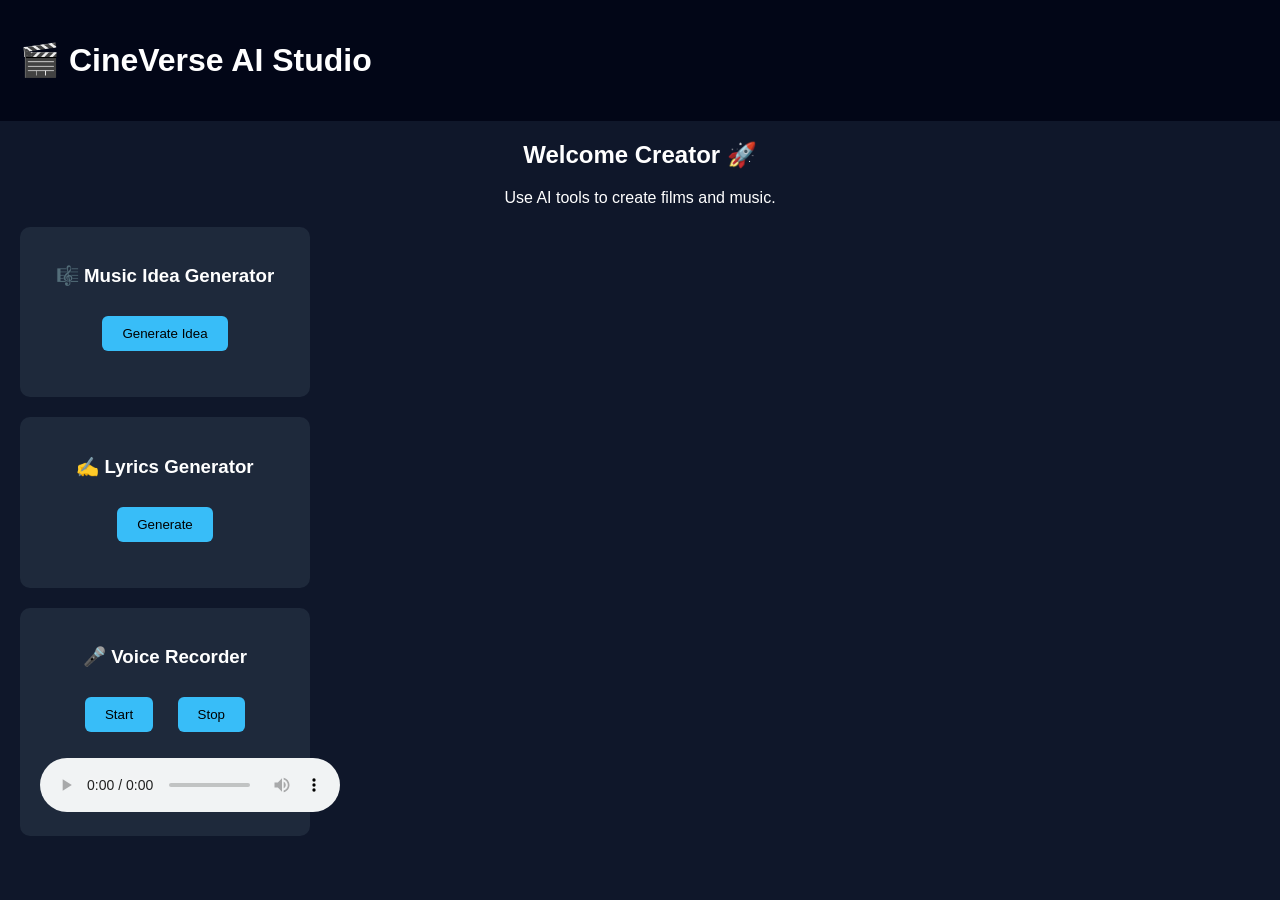
==== dashboard.html @ 4eeb8976 "Create dashboard.html" ====
<!DOCTYPE html>
<html>

<head>

<title>CineVerse AI Studio</title>

<link rel="stylesheet" href="css/style.css">

</head>

<body>

<header>

<h1>🎬 CineVerse AI Studio</h1>

</header>

<div class="container">

<h2>Welcome Creator 🚀</h2>

<p>Use AI tools to create films and music.</p>

<div class="card">

<h3>🎼 Music Idea Generator</h3>

<button onclick="idea()">Generate Idea</button>

<p id="idea"></p>

</div>

<div class="card">

<h3>✍️ Lyrics Generator</h3>

<button onclick="lyrics()">Generate</button>

<p id="lyrics"></p>

</div>

<div class="card">

<h3>🎤 Voice Recorder</h3>

<button onclick="startRec()">Start</button>
<button onclick="stopRec()">Stop</button>

<p id="recstatus"></p>

<audio id="audioPlayback" controls></audio>

</div>

</div>

<script src="js/voice.js"></script>

<script>

function idea(){

let ideas=[
"Romantic rain song",
"Hero intro background music",
"Sad piano theme",
"Festival dance beat"
];

document.getElementById("idea").innerHTML =
ideas[Math.floor(Math.random()*ideas.length)];

}

function lyrics(){

let lines=[
"Under the silver moon we sing",
"Your voice echoes in my heart",
"Dancing lights in midnight sky",
"A melody that never fades"
];

document.getElementById("lyrics").innerHTML =
lines[Math.floor(Math.random()*lines.length)];

}

</script>

</body>

</html>
---- css/style.css ----
body{
margin:0;
font-family:Arial;
background:#0f172a;
color:white;
text-align:center;
}

header{
background:#020617;
padding:20px;
display:flex;
justify-content:space-between;
align-items:center;
}

nav a{
color:white;
margin:10px;
text-decoration:none;
font-weight:bold;
}

.hero{
padding:100px 20px;
}

.hero h2{
font-size:40px;
}

.mainbtn{
padding:12px 25px;
font-size:16px;
background:#38bdf8;
border:none;
border-radius:8px;
cursor:pointer;
}

.features{
display:flex;
justify-content:center;
flex-wrap:wrap;
}

.card{
background:#1e293b;
padding:20px;
margin:20px;
width:250px;
border-radius:10px;
}

button{
padding:10px 20px;
margin:10px;
border:none;
border-radius:6px;
background:#38bdf8;
cursor:pointer;
}

.loginbox{
background:#1e293b;
width:300px;
padding:40px;
margin:100px auto;
border-radius:10px;
}

input{
width:90%;
padding:10px;
margin:10px;
border:none;
border-radius:5px;
}

footer{
margin-top:50px;
padding:20px;
background:#020617;
}
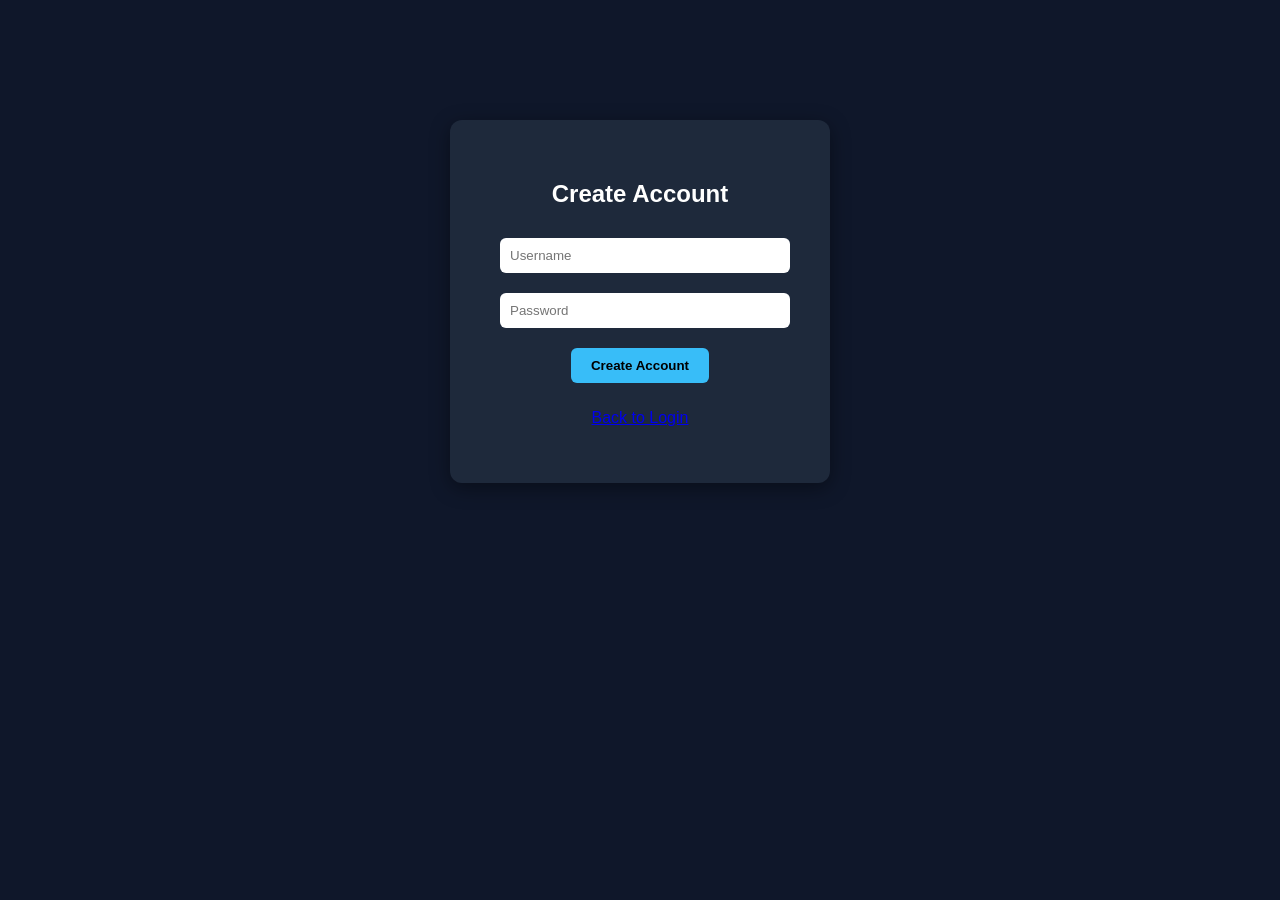
==== commit 4af0b4e6: "Update dashboard.html" ====
--- a/dashboard.html
+++ b/dashboard.html
@@ -3,7 +3,7 @@
 
 <head>
 
-<title>CineVerse AI Studio</title>
+<title>CineVerse Studio</title>
 
 <link rel="stylesheet" href="css/style.css">
 
@@ -11,23 +11,29 @@
 
 <body>
 
+<script>
+
+if(!localStorage.getItem("loggedin")){
+window.location.href="login.html";
+}
+
+</script>
+
 <header>
 
 <h1>🎬 CineVerse AI Studio</h1>
 
+<button onclick="logout()">Logout</button>
+
 </header>
 
-<div class="container">
-
-<h2>Welcome Creator 🚀</h2>
-
-<p>Use AI tools to create films and music.</p>
+<div class="features">
 
 <div class="card">
 
-<h3>🎼 Music Idea Generator</h3>
+<h3>💡 Song Idea Generator</h3>
 
-<button onclick="idea()">Generate Idea</button>
+<button onclick="idea()">Generate</button>
 
 <p id="idea"></p>
 
@@ -56,22 +62,56 @@
 
 </div>
 
+<div class="card">
+
+<h3>🎬 Script Generator</h3>
+
+<button onclick="scriptIdea()">Generate</button>
+
+<p id="script"></p>
+
+</div>
+
+<div class="card">
+
+<h3>🎵 Chord Generator</h3>
+
+<button onclick="chords()">Generate</button>
+
+<p id="chord"></p>
+
+</div>
+
 </div>
 
 <script src="js/voice.js"></script>
 
 <script>
 
+function logout(){
+
+localStorage.removeItem("loggedin");
+
+window.location.href="login.html";
+
+}
+
 function idea(){
 
 let ideas=[
-"Romantic rain song",
-"Hero intro background music",
-"Sad piano theme",
-"Festival dance beat"
+"Romantic rain love song",
+"Hero intro movie music",
+"Lo-fi night music",
+"Sad piano melody",
+"Festival dance beat",
+"Workout motivation song",
+"Village folk music",
+"Sci-fi movie soundtrack",
+"Travel vlog background music",
+"Friendship celebration song"
 ];
 
-document.getElementById("idea").innerHTML =
+document.getElementById("idea").innerHTML=
 ideas[Math.floor(Math.random()*ideas.length)];
 
 }
@@ -80,13 +120,46 @@
 
 let lines=[
 "Under the silver moon we sing",
-"Your voice echoes in my heart",
-"Dancing lights in midnight sky",
-"A melody that never fades"
+"Your voice echoes through the night",
+"Dreams dancing in the sky",
+"A melody born from the heart",
+"Stars listening to our song",
+"The rhythm flowing like a river",
+"Every note tells a story",
+"Music carries our emotions",
+"Together we create magic",
+"And the song lives forever"
 ];
 
-document.getElementById("lyrics").innerHTML =
-lines[Math.floor(Math.random()*lines.length)];
+document.getElementById("lyrics").innerHTML=lines.join("<br>");
+
+}
+
+function scriptIdea(){
+
+let scripts=[
+"A struggling musician discovers AI that predicts hit songs.",
+"A village boy becomes a global music icon.",
+"A future where music controls emotions.",
+"A band trying to save their city through music."
+];
+
+document.getElementById("script").innerHTML=
+scripts[Math.floor(Math.random()*scripts.length)];
+
+}
+
+function chords(){
+
+let chords=[
+"C - G - Am - F",
+"D - A - Bm - G",
+"G - D - Em - C",
+"Am - F - C - G"
+];
+
+document.getElementById("chord").innerHTML=
+chords[Math.floor(Math.random()*chords.length)];
 
 }
 
--- a/css/style.css
+++ b/css/style.css
@@ -1,10 +1,12 @@
 body{
 margin:0;
-font-family:Arial;
+font-family:Arial, Helvetica, sans-serif;
 background:#0f172a;
 color:white;
 text-align:center;
 }
+
+/* HEADER */
 
 header{
 background:#020617;
@@ -14,6 +16,10 @@
 align-items:center;
 }
 
+header h1{
+margin:0;
+}
+
 nav a{
 color:white;
 margin:10px;
@@ -21,12 +27,24 @@
 font-weight:bold;
 }
 
+nav a:hover{
+color:#38bdf8;
+}
+
+/* HERO SECTION */
+
 .hero{
 padding:100px 20px;
 }
 
 .hero h2{
 font-size:40px;
+margin-bottom:10px;
+}
+
+.hero p{
+font-size:18px;
+margin-bottom:20px;
 }
 
 .mainbtn{
@@ -38,19 +56,29 @@
 cursor:pointer;
 }
 
+.mainbtn:hover{
+background:#0ea5e9;
+}
+
+/* FEATURES */
+
 .features{
 display:flex;
 justify-content:center;
 flex-wrap:wrap;
+margin-top:40px;
 }
 
 .card{
 background:#1e293b;
-padding:20px;
+padding:25px;
 margin:20px;
-width:250px;
-border-radius:10px;
+width:260px;
+border-radius:12px;
+box-shadow:0 5px 15px rgba(0,0,0,0.3);
 }
+
+/* BUTTON */
 
 button{
 padding:10px 20px;
@@ -59,23 +87,42 @@
 border-radius:6px;
 background:#38bdf8;
 cursor:pointer;
+font-weight:bold;
 }
+
+button:hover{
+background:#0ea5e9;
+}
+
+/* LOGIN BOX */
 
 .loginbox{
 background:#1e293b;
 width:300px;
 padding:40px;
-margin:100px auto;
-border-radius:10px;
+margin:120px auto;
+border-radius:12px;
+box-shadow:0 5px 20px rgba(0,0,0,0.4);
 }
+
+/* INPUT */
 
 input{
 width:90%;
 padding:10px;
 margin:10px;
 border:none;
-border-radius:5px;
+border-radius:6px;
 }
+
+/* AUDIO PLAYER SMALL */
+
+audio{
+width:160px;
+margin-top:10px;
+}
+
+/* FOOTER */
 
 footer{
 margin-top:50px;
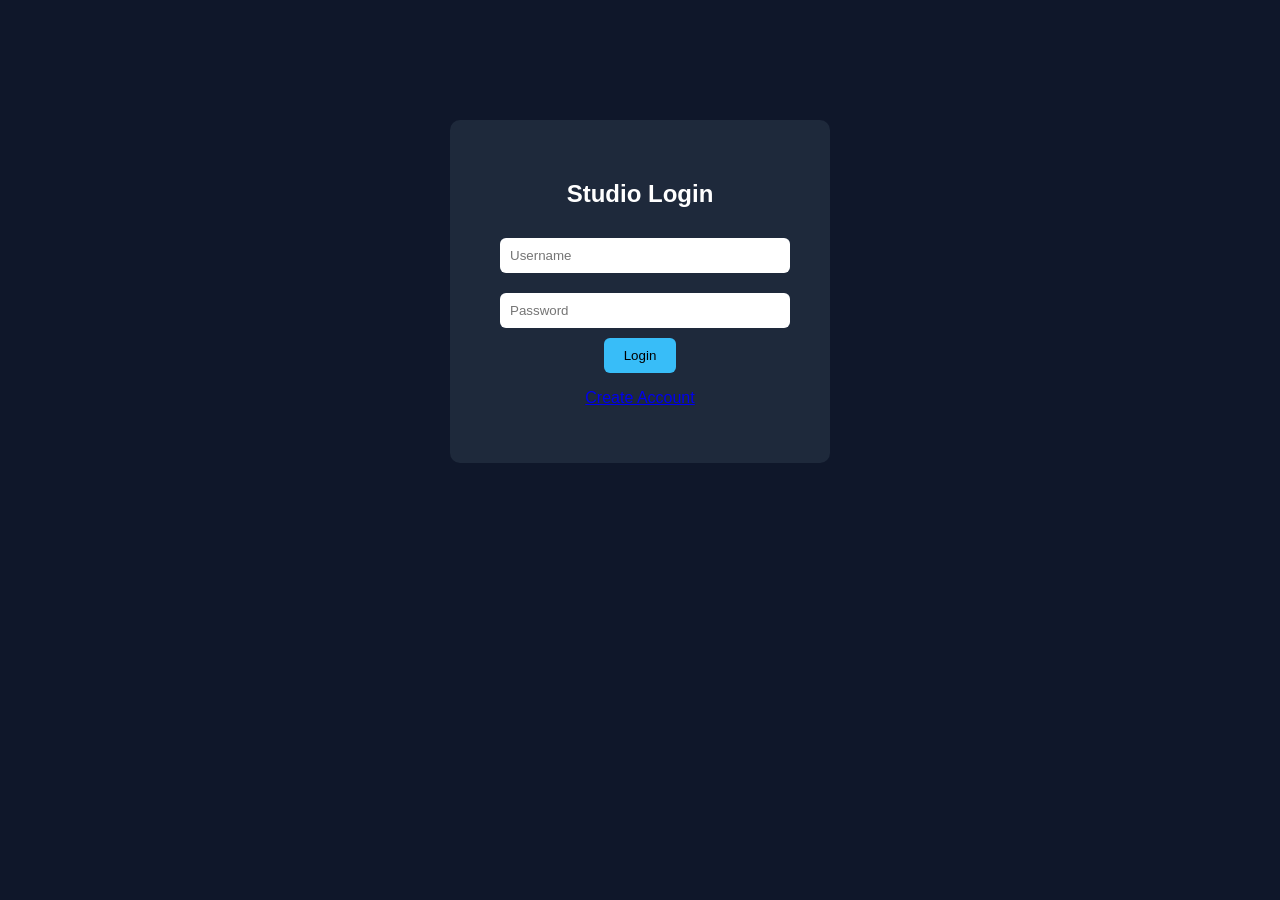
==== commit c6250665: "Update dashboard.html" ====
--- a/dashboard.html
+++ b/dashboard.html
@@ -14,14 +14,14 @@
 <script>
 
 if(!localStorage.getItem("loggedin")){
-window.location.href="login.html";
+window.location.href="login.html"
 }
 
 </script>
 
 <header>
 
-<h1>🎬 CineVerse AI Studio</h1>
+<h1>CineVerse Studio</h1>
 
 <button onclick="logout()">Logout</button>
 
@@ -31,7 +31,7 @@
 
 <div class="card">
 
-<h3>💡 Song Idea Generator</h3>
+<h3>Song Idea Generator</h3>
 
 <button onclick="idea()">Generate</button>
 
@@ -41,7 +41,7 @@
 
 <div class="card">
 
-<h3>✍️ Lyrics Generator</h3>
+<h3>Lyrics Generator</h3>
 
 <button onclick="lyrics()">Generate</button>
 
@@ -51,9 +51,10 @@
 
 <div class="card">
 
-<h3>🎤 Voice Recorder</h3>
+<h3>Voice Recorder</h3>
 
 <button onclick="startRec()">Start</button>
+
 <button onclick="stopRec()">Stop</button>
 
 <p id="recstatus"></p>
@@ -64,7 +65,7 @@
 
 <div class="card">
 
-<h3>🎬 Script Generator</h3>
+<h3>Movie Script Idea</h3>
 
 <button onclick="scriptIdea()">Generate</button>
 
@@ -74,7 +75,7 @@
 
 <div class="card">
 
-<h3>🎵 Chord Generator</h3>
+<h3>Chord Generator</h3>
 
 <button onclick="chords()">Generate</button>
 
@@ -90,9 +91,9 @@
 
 function logout(){
 
-localStorage.removeItem("loggedin");
+localStorage.removeItem("loggedin")
 
-window.location.href="login.html";
+window.location.href="login.html"
 
 }
 
@@ -100,19 +101,19 @@
 
 let ideas=[
 "Romantic rain love song",
-"Hero intro movie music",
-"Lo-fi night music",
+"Hero intro music",
+"Lo-fi study music",
 "Sad piano melody",
 "Festival dance beat",
 "Workout motivation song",
-"Village folk music",
+"Village folk song",
 "Sci-fi movie soundtrack",
-"Travel vlog background music",
+"Travel vlog music",
 "Friendship celebration song"
-];
+]
 
 document.getElementById("idea").innerHTML=
-ideas[Math.floor(Math.random()*ideas.length)];
+ideas[Math.floor(Math.random()*ideas.length)]
 
 }
 
@@ -124,14 +125,14 @@
 "Dreams dancing in the sky",
 "A melody born from the heart",
 "Stars listening to our song",
-"The rhythm flowing like a river",
+"The rhythm flows like a river",
 "Every note tells a story",
 "Music carries our emotions",
 "Together we create magic",
 "And the song lives forever"
-];
+]
 
-document.getElementById("lyrics").innerHTML=lines.join("<br>");
+document.getElementById("lyrics").innerHTML=lines.join("<br>")
 
 }
 
@@ -141,11 +142,11 @@
 "A struggling musician discovers AI that predicts hit songs.",
 "A village boy becomes a global music icon.",
 "A future where music controls emotions.",
-"A band trying to save their city through music."
-];
+"A band saving their city through music."
+]
 
 document.getElementById("script").innerHTML=
-scripts[Math.floor(Math.random()*scripts.length)];
+scripts[Math.floor(Math.random()*scripts.length)]
 
 }
 
@@ -156,10 +157,10 @@
 "D - A - Bm - G",
 "G - D - Em - C",
 "Am - F - C - G"
-];
+]
 
 document.getElementById("chord").innerHTML=
-chords[Math.floor(Math.random()*chords.length)];
+chords[Math.floor(Math.random()*chords.length)]
 
 }
 
--- a/css/style.css
+++ b/css/style.css
@@ -1,12 +1,10 @@
 body{
 margin:0;
-font-family:Arial, Helvetica, sans-serif;
+font-family:Arial;
 background:#0f172a;
 color:white;
 text-align:center;
 }
-
-/* HEADER */
 
 header{
 background:#020617;
@@ -16,96 +14,48 @@
 align-items:center;
 }
 
-header h1{
-margin:0;
-}
-
-nav a{
-color:white;
-margin:10px;
-text-decoration:none;
-font-weight:bold;
-}
-
-nav a:hover{
-color:#38bdf8;
-}
-
-/* HERO SECTION */
-
 .hero{
 padding:100px 20px;
 }
 
-.hero h2{
-font-size:40px;
-margin-bottom:10px;
-}
-
-.hero p{
-font-size:18px;
-margin-bottom:20px;
-}
-
 .mainbtn{
 padding:12px 25px;
-font-size:16px;
 background:#38bdf8;
 border:none;
 border-radius:8px;
 cursor:pointer;
 }
 
-.mainbtn:hover{
-background:#0ea5e9;
-}
-
-/* FEATURES */
-
 .features{
 display:flex;
 justify-content:center;
 flex-wrap:wrap;
+gap:25px;
 margin-top:40px;
 }
 
 .card{
 background:#1e293b;
 padding:25px;
-margin:20px;
 width:260px;
-border-radius:12px;
-box-shadow:0 5px 15px rgba(0,0,0,0.3);
+border-radius:10px;
 }
-
-/* BUTTON */
 
 button{
 padding:10px 20px;
-margin:10px;
 border:none;
 border-radius:6px;
 background:#38bdf8;
 cursor:pointer;
-font-weight:bold;
 }
-
-button:hover{
-background:#0ea5e9;
-}
-
-/* LOGIN BOX */
 
 .loginbox{
 background:#1e293b;
 width:300px;
 padding:40px;
 margin:120px auto;
-border-radius:12px;
-box-shadow:0 5px 20px rgba(0,0,0,0.4);
+border-radius:10px;
 }
-
-/* INPUT */
 
 input{
 width:90%;
@@ -115,17 +65,7 @@
 border-radius:6px;
 }
 
-/* AUDIO PLAYER SMALL */
-
 audio{
-width:160px;
+width:150px;
 margin-top:10px;
 }
-
-/* FOOTER */
-
-footer{
-margin-top:50px;
-padding:20px;
-background:#020617;
-}
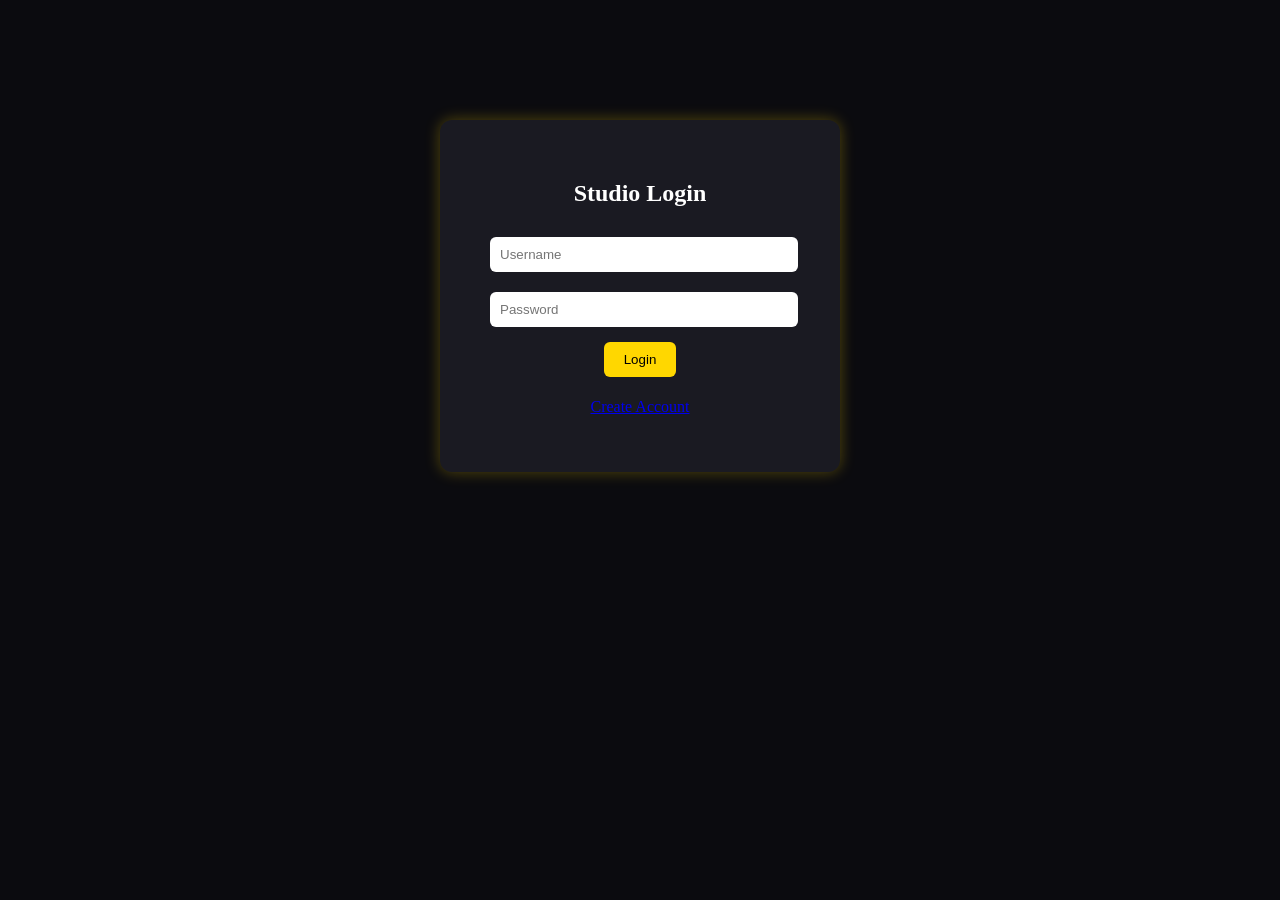
==== commit 8159ca43: "Update dashboard.html" ====
--- a/dashboard.html
+++ b/dashboard.html
@@ -2,11 +2,8 @@
 <html>
 
 <head>
-
 <title>CineVerse Studio</title>
-
 <link rel="stylesheet" href="css/style.css">
-
 </head>
 
 <body>
@@ -22,7 +19,6 @@
 <header>
 
 <h1>CineVerse Studio</h1>
-
 <button onclick="logout()">Logout</button>
 
 </header>
@@ -30,31 +26,45 @@
 <div class="features">
 
 <div class="card">
-
-<h3>Song Idea Generator</h3>
-
+<h3>💡 Song Idea</h3>
 <button onclick="idea()">Generate</button>
-
 <p id="idea"></p>
-
-</div>
-
-<div class="card">
-
-<h3>Lyrics Generator</h3>
-
+</div>
+
+<div class="card">
+<h3>✍️ Lyrics Generator</h3>
 <button onclick="lyrics()">Generate</button>
-
 <p id="lyrics"></p>
-
-</div>
-
-<div class="card">
-
-<h3>Voice Recorder</h3>
+</div>
+
+<div class="card">
+<h3>🥁 AI Beat Generator</h3>
+<button onclick="beat()">Generate</button>
+<p id="beat"></p>
+</div>
+
+<div class="card">
+<h3>🎼 Melody Idea</h3>
+<button onclick="melody()">Generate</button>
+<p id="melody"></p>
+</div>
+
+<div class="card">
+<h3>🎬 Film Story</h3>
+<button onclick="story()">Generate</button>
+<p id="story"></p>
+</div>
+
+<div class="card">
+<h3>🎵 Chord Generator</h3>
+<button onclick="chords()">Generate</button>
+<p id="chord"></p>
+</div>
+
+<div class="card">
+<h3>🎤 Voice Recorder</h3>
 
 <button onclick="startRec()">Start</button>
-
 <button onclick="stopRec()">Stop</button>
 
 <p id="recstatus"></p>
@@ -63,26 +73,6 @@
 
 </div>
 
-<div class="card">
-
-<h3>Movie Script Idea</h3>
-
-<button onclick="scriptIdea()">Generate</button>
-
-<p id="script"></p>
-
-</div>
-
-<div class="card">
-
-<h3>Chord Generator</h3>
-
-<button onclick="chords()">Generate</button>
-
-<p id="chord"></p>
-
-</div>
-
 </div>
 
 <script src="js/voice.js"></script>
@@ -90,11 +80,8 @@
 <script>
 
 function logout(){
-
 localStorage.removeItem("loggedin")
-
 window.location.href="login.html"
-
 }
 
 function idea(){
@@ -102,7 +89,7 @@
 let ideas=[
 "Romantic rain love song",
 "Hero intro music",
-"Lo-fi study music",
+"Lo-fi study beat",
 "Sad piano melody",
 "Festival dance beat",
 "Workout motivation song",
@@ -119,34 +106,95 @@
 
 function lyrics(){
 
-let lines=[
+let lyricsSet=[
+
+[
 "Under the silver moon we sing",
 "Your voice echoes through the night",
-"Dreams dancing in the sky",
+"Dreams dancing softly in the sky",
 "A melody born from the heart",
 "Stars listening to our song",
 "The rhythm flows like a river",
 "Every note tells a story",
-"Music carries our emotions",
+"Music carries emotions",
 "Together we create magic",
 "And the song lives forever"
-]
-
-document.getElementById("lyrics").innerHTML=lines.join("<br>")
-
-}
-
-function scriptIdea(){
-
-let scripts=[
-"A struggling musician discovers AI that predicts hit songs.",
+],
+
+[
+"Rain drops fall on broken dreams",
+"A lonely guitar starts to cry",
+"The night whispers silent stories",
+"Footsteps fading in the dark",
+"Memories dancing in shadows",
+"A voice searching for love",
+"Every chord holds a secret",
+"A melody of lost hope",
+"The moon listens quietly",
+"And the heart sings again"
+],
+
+[
+"The city lights begin to glow",
+"A rhythm rising in the streets",
+"Voices singing freedom songs",
+"Dreamers chasing neon skies",
+"A drum beating in the heart",
+"Every step becomes music",
+"The crowd becomes a choir",
+"A new sound is born tonight",
+"Hope rises like a sunrise",
+"And the world dances again"
+]
+
+]
+
+let selected=lyricsSet[Math.floor(Math.random()*lyricsSet.length)]
+
+document.getElementById("lyrics").innerHTML=selected.join("<br>")
+
+}
+
+function beat(){
+
+let beats=[
+"Boom Clap Boom Boom Clap (90 BPM Hip-Hop)",
+"Kick Snare Kick Kick Snare (Trap Beat)",
+"Boom Boom Clap Clap Boom (EDM Beat)",
+"Kick Kick Snare Kick Snare (Pop Beat)",
+"Boom Clap Clap Boom Clap (Lo-fi Beat)"
+]
+
+document.getElementById("beat").innerHTML=
+beats[Math.floor(Math.random()*beats.length)]
+
+}
+
+function melody(){
+
+let melodies=[
+"C D E G E D C",
+"G A B D B A G",
+"A C D E D C A",
+"E G A B A G E"
+]
+
+document.getElementById("melody").innerHTML=
+melodies[Math.floor(Math.random()*melodies.length)]
+
+}
+
+function story(){
+
+let stories=[
+"A struggling musician discovers an AI that predicts hit songs.",
 "A village boy becomes a global music icon.",
 "A future where music controls emotions.",
-"A band saving their city through music."
-]
-
-document.getElementById("script").innerHTML=
-scripts[Math.floor(Math.random()*scripts.length)]
+"A band saving their city through a final concert."
+]
+
+document.getElementById("story").innerHTML=
+stories[Math.floor(Math.random()*stories.length)]
 
 }
 
@@ -167,5 +215,4 @@
 </script>
 
 </body>
-
 </html>
--- a/css/style.css
+++ b/css/style.css
@@ -1,71 +1,104 @@
 body{
+
 margin:0;
-font-family:Arial;
-background:#0f172a;
+font-family:Segoe UI;
+background:#0b0b0f;
 color:white;
 text-align:center;
+
 }
 
 header{
-background:#020617;
-padding:20px;
+
 display:flex;
 justify-content:space-between;
 align-items:center;
+padding:20px;
+background:#111;
+
+}
+
+nav a{
+
+margin:10px;
+color:#ffd700;
+text-decoration:none;
+font-weight:bold;
+
 }
 
 .hero{
-padding:100px 20px;
+
+padding:120px 20px;
+
 }
 
 .mainbtn{
-padding:12px 25px;
-background:#38bdf8;
+
+padding:15px 30px;
+background:#ffd700;
 border:none;
 border-radius:8px;
+font-size:16px;
 cursor:pointer;
+
 }
 
 .features{
+
 display:flex;
 justify-content:center;
 flex-wrap:wrap;
 gap:25px;
 margin-top:40px;
+
 }
 
 .card{
-background:#1e293b;
+
+background:#1a1a22;
 padding:25px;
 width:260px;
-border-radius:10px;
+border-radius:12px;
+box-shadow:0 0 10px rgba(255,215,0,0.2);
+
 }
 
 button{
+
 padding:10px 20px;
+background:#ffd700;
 border:none;
 border-radius:6px;
-background:#38bdf8;
 cursor:pointer;
+margin:5px;
+
 }
 
 .loginbox{
-background:#1e293b;
-width:300px;
+
+background:#1a1a22;
+width:320px;
 padding:40px;
 margin:120px auto;
-border-radius:10px;
+border-radius:12px;
+box-shadow:0 0 15px rgba(255,215,0,0.3);
+
 }
 
 input{
+
 width:90%;
 padding:10px;
 margin:10px;
 border:none;
 border-radius:6px;
+
 }
 
 audio{
+
 width:150px;
 margin-top:10px;
+
 }
